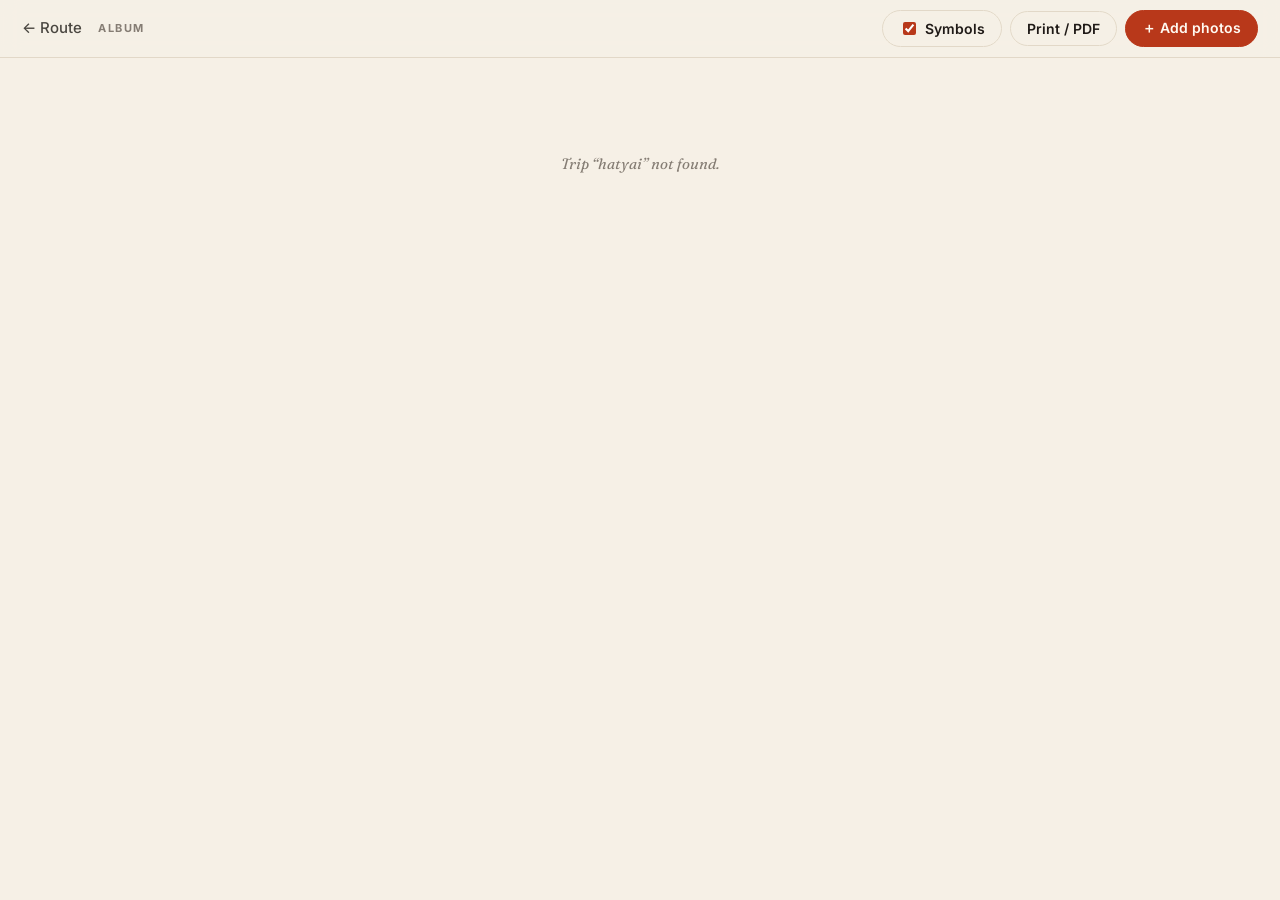
==== public/album.html @ c397b2f0 "Food Hunt: verified food routes, hosted agent, remote MCP, album - Local + remote MCP server sharing" ====
<!doctype html>
<html lang="en">
<head>
<meta charset="utf-8">
<meta name="viewport" content="width=device-width, initial-scale=1, viewport-fit=cover">
<title>Album · Food Hunt</title>
<link rel="preconnect" href="https://fonts.googleapis.com">
<link rel="preconnect" href="https://fonts.gstatic.com" crossorigin>
<link href="https://fonts.googleapis.com/css2?family=Anton&family=Fraunces:ital,opsz,wght@0,9..144,300;0,9..144,400;1,9..144,300&family=Inter:wght@400;500;700&display=swap" rel="stylesheet">
<link rel="stylesheet" href="album.css">
</head>
<body>
<header class="bar">
  <a class="back" id="backLink" href="./">← Route</a>
  <span class="eyebrow" id="barTitle">Album</span>
  <div class="bar-actions">
    <label class="btn btn-quiet"><input type="checkbox" id="showSymbols" checked> Symbols</label>
    <button class="btn btn-quiet" id="printBtn" type="button">Print / PDF</button>
    <label class="btn btn-primary" for="fileInput">＋ Add photos</label>
    <input id="fileInput" type="file" accept="image/*" multiple hidden>
  </div>
</header>

<main id="album" aria-live="polite"><p class="loading">Opening the album…</p></main>

<div class="toast" id="toast" role="status" hidden></div>
<script src="album.js"></script>
</body>
</html>
---- public/album.css ----
/* Food Hunt album — see DESIGN.md ("Field Journal"). Paper world + espresso stage. */
:root {
  --canvas: #f6f0e6; --paper: #fffaf2; --kraft: #e8dcc8; --hairline: #e2d8c8;
  --ink: #1f1a17; --stone: #4a4741; --ash: #857d74;
  --espresso: #2b1d18; --espresso-2: #3a2a23; --on-dark: #f6efe6;
  --chili: #b8381a; --ochre: #c08a3e; --clay: #8a4b3b; --olive: #5c6f5d;
  --d1: #d9480f; --d2: #1098ad; --d3: #7048e8; --d4: #b08800;
  --serif: "Fraunces", Georgia, "Noto Serif SC", serif; --sans: "Inter", system-ui, "Noto Sans SC", "Noto Sans Thai", sans-serif;
  --cover: "Anton", "Oswald", Impact, sans-serif;
  --shadow: 0 1px 2px rgb(43 29 24 / .08), 0 14px 34px rgb(43 29 24 / .14);
}
* { box-sizing: border-box; }
html, body { margin: 0; }
body { background: var(--canvas); color: var(--ink); font: 15px/1.5 var(--sans); -webkit-font-smoothing: antialiased; }
.eyebrow { font: 700 11px/1.2 var(--sans); letter-spacing: .14em; text-transform: uppercase; color: var(--ash); }
.loading { padding: 80px; text-align: center; color: var(--ash); font-family: var(--serif); font-style: italic; }

/* ---------- bar ---------- */
.bar { position: sticky; top: 0; z-index: 50; display: flex; align-items: center; gap: 16px; padding: 10px 22px;
  background: color-mix(in srgb, var(--canvas) 90%, transparent); backdrop-filter: blur(10px); border-bottom: 1px solid var(--hairline); }
.back { color: var(--stone); text-decoration: none; font-weight: 500; }
.bar .eyebrow { flex: 1; }
.bar-actions { display: flex; gap: 8px; align-items: center; }
.btn { border-radius: 999px; padding: 8px 16px; font: 600 14px var(--sans); cursor: pointer; border: 1px solid var(--stone); color: var(--ink); background: transparent; display: inline-flex; gap: 6px; align-items: center; }
.btn-quiet { border-color: var(--hairline); }
.btn-primary { background: var(--chili); border-color: var(--chili); color: var(--paper); }
.btn:focus-visible { outline: 3px solid color-mix(in srgb, var(--chili) 40%, transparent); outline-offset: 2px; }
.btn input { accent-color: var(--chili); }

/* ---------- cover (Europe-cover reference: vertical word over a photo) ---------- */
.cover { min-height: calc(100vh - 57px); display: grid; place-items: center; padding: 48px 20px; }
.book { width: min(860px, 94vw); aspect-ratio: 1 / 1; display: grid; grid-template-columns: 22% 1fr; background: var(--paper);
  box-shadow: 0 2px 4px rgb(43 29 24/.1), 0 40px 80px rgb(43 29 24/.22); border-radius: 4px 10px 10px 4px; overflow: hidden; position: relative; }
.book::before { content: ""; position: absolute; left: 0; top: 0; bottom: 0; width: 10px; background: linear-gradient(90deg, rgb(0 0 0/.12), transparent); z-index: 2; }
.spine-word { writing-mode: vertical-rl; transform: rotate(180deg); font: 400 clamp(72px, 15vw, 150px)/.86 var(--cover);
  text-transform: uppercase; letter-spacing: .01em; color: var(--ink); margin: 0; padding: 18px 0; text-align: right; white-space: nowrap; overflow: hidden; }
.cover-photo { position: relative; background: var(--kraft) center / cover no-repeat; }
.cover-chip { position: absolute; right: 18px; bottom: 18px; background: var(--paper); color: var(--ink); font: 400 clamp(16px, 2.2vw, 22px)/1 var(--cover); letter-spacing: .04em; padding: 8px 12px; text-transform: uppercase; }
.cover-sub { position: absolute; left: 18px; top: 18px; color: var(--paper); font: 300 italic 18px var(--serif); text-shadow: 0 1px 8px rgb(0 0 0/.5); }

/* ---------- day spread (scrapbook) ---------- */
.spread { padding: 72px 24px; }
.spread:nth-of-type(even) { background: var(--kraft); }
.spread-inner { max-width: 1180px; margin: 0 auto; }
.chapter { display: flex; align-items: baseline; gap: 18px; flex-wrap: wrap; margin-bottom: 30px; }
.chapter .num { font: 400 clamp(64px, 9vw, 112px)/.8 var(--cover); color: var(--day); }
.chapter h2 { font: 300 clamp(30px, 4vw, 48px)/1.08 var(--serif); margin: 4px 0 0; }
.pages { display: grid; grid-template-columns: minmax(280px, 400px) 1fr; gap: 40px; align-items: start; }
@media (max-width: 900px) { .pages { grid-template-columns: 1fr; } }

.mapcard { position: sticky; top: 80px; background: var(--paper); border-radius: 6px; padding: 14px; box-shadow: var(--shadow); transform: rotate(-1.2deg); }
.mapcard svg { width: 100%; height: auto; display: block; }
.mapcard .eyebrow { display: block; margin-top: 8px; text-align: center; }
.tape { position: absolute; width: 90px; height: 24px; background: rgb(232 220 200 / .75); top: -10px; left: 50%; transform: translateX(-50%) rotate(-3deg); box-shadow: 0 1px 2px rgb(0 0 0/.06); }

.memories { display: grid; grid-template-columns: repeat(auto-fill, minmax(260px, 1fr)); gap: 34px 26px; }
.memory { position: relative; }
.memory:nth-child(3n+1) { transform: rotate(-1.6deg); }
.memory:nth-child(3n+2) { transform: rotate(1.2deg) translateY(14px); }
.memory:nth-child(3n) { transform: rotate(-.4deg); }
.memory-head { display: flex; justify-content: space-between; align-items: baseline; gap: 8px; margin-bottom: 8px; }
.memory-head .stopno { font: 400 22px var(--cover); color: var(--day); }
.memory-head .place { font: 400 17px/1.2 var(--serif); flex: 1; }
.memory-head time { font: 500 12px var(--sans); color: var(--ash); }
.pair { display: grid; grid-template-columns: 1fr 42%; gap: 10px; align-items: end; }
.pair.no-symbol { grid-template-columns: 1fr; }
body.hide-symbols .pair { grid-template-columns: 1fr; }
body.hide-symbols .symbol { display: none; }

/* postage stamp: perforated edge (CSS mask), paper border */
.stamp-wrap { filter: drop-shadow(0 6px 10px rgb(43 29 24 / .18)); }
.stamp { --r: 5px; padding: calc(2.4 * var(--r)); background: var(--paper);
  -webkit-mask: radial-gradient(var(--r), #0000 97%, #000) round calc(-1.5 * var(--r)) calc(-1.5 * var(--r)) / calc(3 * var(--r)) calc(3 * var(--r)),
               linear-gradient(#000 0 0) calc(2 * var(--r)) calc(2 * var(--r)) / calc(100% - 4 * var(--r)) calc(100% - 4 * var(--r)) no-repeat;
          mask: radial-gradient(var(--r), #0000 97%, #000) round calc(-1.5 * var(--r)) calc(-1.5 * var(--r)) / calc(3 * var(--r)) calc(3 * var(--r)),
               linear-gradient(#000 0 0) calc(2 * var(--r)) calc(2 * var(--r)) / calc(100% - 4 * var(--r)) calc(100% - 4 * var(--r)) no-repeat; }
.stamp img { display: block; width: 100%; aspect-ratio: 4 / 5; object-fit: cover; }
.symbol { background: var(--paper); padding: 8px; box-shadow: var(--shadow); border-radius: 2px; }
.symbol svg { display: block; width: 100%; height: auto; }
.caption { margin: 10px 2px 0; font: 300 italic 16px/1.35 var(--serif); color: var(--stone); }
.facts { margin: 2px 2px 0; font-size: 12px; color: var(--ash); }
.mini-actions { display: flex; gap: 6px; margin-top: 8px; flex-wrap: wrap; }
.mini-actions button, .mini-actions select { font: 500 12px var(--sans); border: 1px solid var(--hairline); background: var(--paper); color: var(--stone); border-radius: 999px; padding: 4px 10px; cursor: pointer; }
.empty-stop { border: 1.5px dashed var(--hairline); border-radius: 12px; padding: 18px; color: var(--ash); font: 300 italic 15px var(--serif); min-height: 120px; display: grid; place-items: center; text-align: center; }

/* ---------- film strip (stamp-strip reference) ---------- */
.stage { background: var(--espresso); color: var(--on-dark); padding: 90px 24px 110px; position: relative; overflow: hidden; }
.stage-grid { max-width: 1000px; margin: 0 auto; display: grid; grid-template-columns: 1fr minmax(220px, 300px) 1fr; gap: 24px; align-items: center; }
.side { font: 300 clamp(18px, 2.4vw, 26px)/1.25 var(--serif); letter-spacing: .14em; text-transform: uppercase; }
.side em { text-transform: none; font-style: italic; letter-spacing: 0; }
.side.right { text-align: right; }
.stage .eyebrow { color: #b8a99b; text-align: center; display: block; margin-bottom: 26px; }
.strip { position: relative; display: grid; gap: 0; transform: rotate(1.5deg); }
.strip .stamp-wrap:nth-child(odd) { transform: rotate(-2deg) translateX(-6px); }
.strip .stamp-wrap:nth-child(even) { transform: rotate(2deg) translateX(6px); }
.strip .stamp img { aspect-ratio: 4 / 3; filter: grayscale(1) contrast(1.05) sepia(.12); transition: filter .4s; }
.strip .stamp img:hover { filter: none; }
.clip { position: absolute; top: -34px; left: 50%; transform: translateX(-50%); width: 64px; height: 44px; z-index: 3; }
@media (max-width: 760px) { .stage-grid { grid-template-columns: 1fr; } .side { text-align: center !important; } }

/* ---------- Proust index ---------- */
.index { padding: 80px 24px 120px; }
.index-inner { max-width: 1100px; margin: 0 auto; }
.index h2 { font: 300 clamp(30px, 4vw, 44px) var(--serif); margin: 6px 0 6px; }
.index p.lead { color: var(--stone); max-width: 640px; font: 300 18px/1.5 var(--serif); }
.symbols { display: grid; grid-template-columns: repeat(auto-fill, minmax(140px, 1fr)); gap: 22px; margin-top: 34px; }
.symbols figure { margin: 0; position: relative; cursor: zoom-in; }
.symbols figure svg { width: 100%; height: auto; display: block; box-shadow: var(--shadow); border-radius: 2px; }
.symbols figure img { position: absolute; inset: 0; width: 100%; height: calc(100% - 38px); object-fit: cover; opacity: 0; transition: opacity .35s; border-radius: 2px; }
.symbols figure:hover img, .symbols figure:focus img { opacity: 1; }
.symbols figcaption { font: 300 italic 13px/1.3 var(--serif); color: var(--stone); margin-top: 8px; min-height: 30px; }

/* ---------- tray / upload ---------- */
.tray { padding: 40px 24px 80px; max-width: 1180px; margin: 0 auto; }
.tray .memories { grid-template-columns: repeat(auto-fill, minmax(200px, 1fr)); }
.drop { margin: 40px auto; max-width: 1180px; border: 2px dashed var(--hairline); border-radius: 18px; padding: 34px; text-align: center; color: var(--ash); }
.drop.over { border-color: var(--chili); color: var(--chili); background: var(--paper); }
.toast { position: fixed; bottom: 20px; left: 50%; transform: translateX(-50%); background: var(--ink); color: var(--paper); padding: 10px 16px; border-radius: 999px; font-size: 14px; z-index: 100; box-shadow: var(--shadow); }

@media print {
  .bar, .mini-actions, .drop, .tray { display: none !important; }
  .cover, .spread, .stage, .index { break-after: page; min-height: auto; }
  .mapcard { position: static; }
  body { background: #fff; }
}
@media (prefers-reduced-motion: reduce) { * { transition: none !important; } }

/* polish: rotated stamps must not create sideways scroll; tools stay quiet until you need them */
html, body { overflow-x: hidden; }
.memory .mini-actions { opacity: 0; transition: opacity .2s; }
.memory:hover .mini-actions, .memory:focus-within .mini-actions, .tray .mini-actions { opacity: 1; }
@media (hover: none) { .memory .mini-actions { opacity: 1; } }
.mini-actions select { max-width: 150px; }
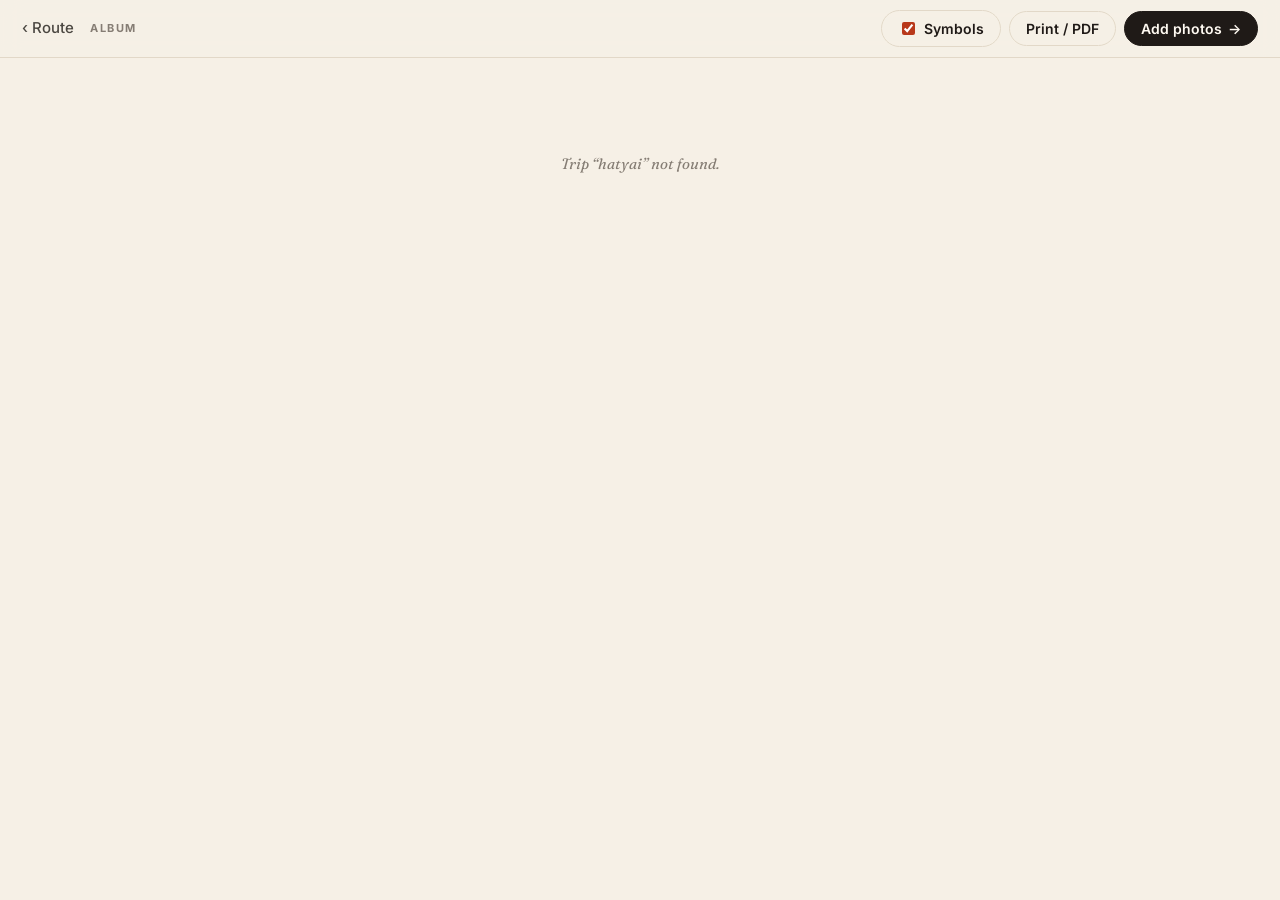
==== commit c7503275: "KL time, trips home page, de-AI'd controls, design lab - Show every time in Kuala Lumpur time (MYT);" ====
--- a/public/album.html
+++ b/public/album.html
@@ -11,12 +11,12 @@
 </head>
 <body>
 <header class="bar">
-  <a class="back" id="backLink" href="./">← Route</a>
+  <a class="back" id="backLink" href="trip.html">‹ Route</a>
   <span class="eyebrow" id="barTitle">Album</span>
   <div class="bar-actions">
     <label class="btn btn-quiet"><input type="checkbox" id="showSymbols" checked> Symbols</label>
     <button class="btn btn-quiet" id="printBtn" type="button">Print / PDF</button>
-    <label class="btn btn-primary" for="fileInput">＋ Add photos</label>
+    <label class="btn btn-primary" for="fileInput">Add photos <span class="arrow" aria-hidden="true">→</span></label>
     <input id="fileInput" type="file" accept="image/*" multiple hidden>
   </div>
 </header>
--- a/public/album.css
+++ b/public/album.css
@@ -131,3 +131,8 @@
 .memory:hover .mini-actions, .memory:focus-within .mini-actions, .tray .mini-actions { opacity: 1; }
 @media (hover: none) { .memory .mini-actions { opacity: 1; } }
 .mini-actions select { max-width: 150px; }
+/* v3 controls: ink primary, arrow nudge, press shrink (matches the route page) */
+.btn-primary { background: var(--ink); border-color: var(--ink); color: var(--paper); transition: transform .18s cubic-bezier(.2,.7,.2,1); }
+.btn-primary .arrow { display: inline-block; transition: transform .25s cubic-bezier(.34,1.56,.64,1); }
+.btn-primary:hover .arrow { transform: translateX(4px); }
+.btn-primary:active { transform: scale(.97); }
